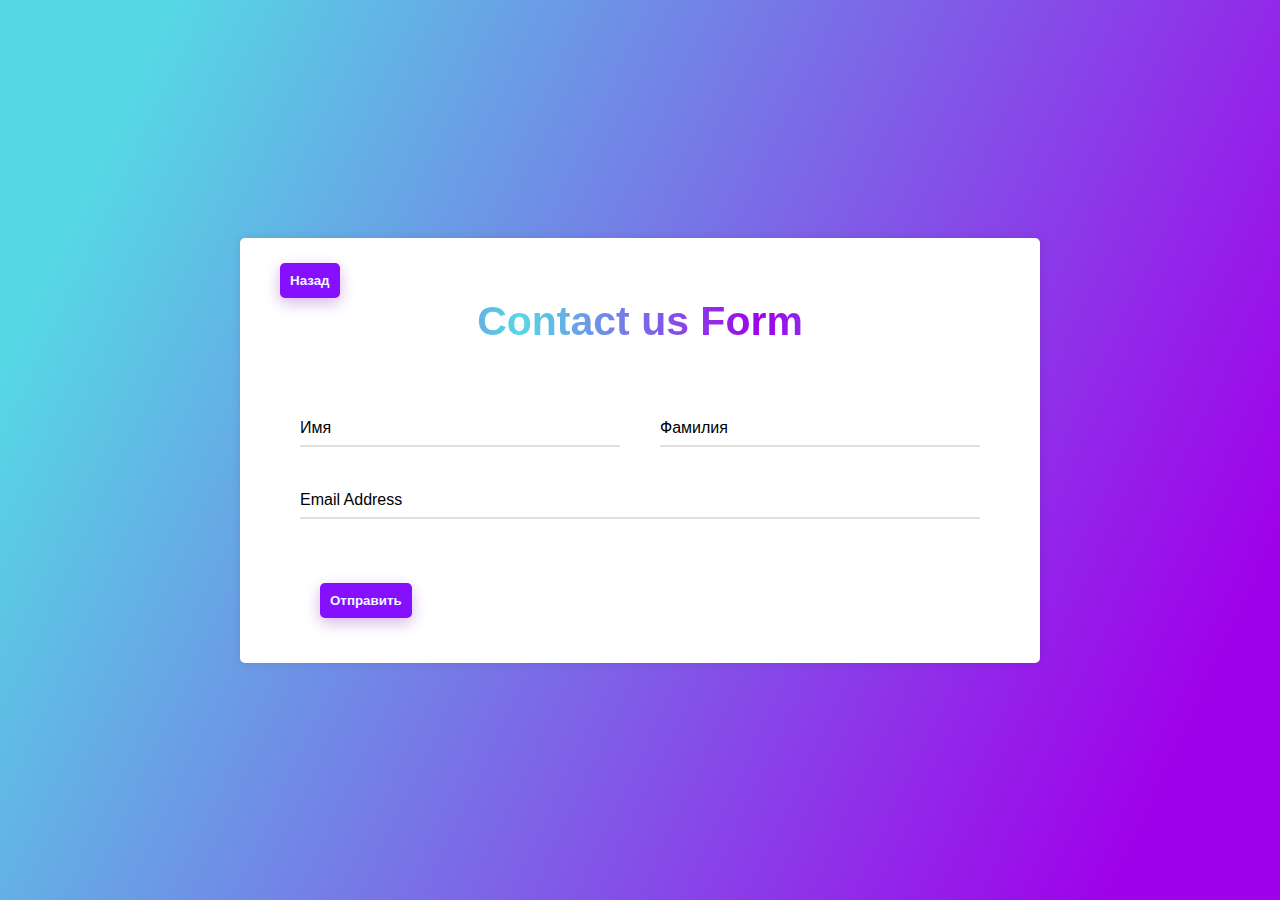
==== task-2/registraci/registraci.html @ 8f78cce4 "В одном из вух проектов испольховал фреймворк bootstrap" ====
<!DOCTYPE html>
<html lang="en">
<head>
    <meta charset="UTF-8">
    <meta name="viewport" content="width=device-width, initial-scale=1.0">
    <link rel="stylesheet" href="index.css">
    <title>Document</title>
</head>
<body>
   <div class="container">
      <a href="./registraci.html">
         <button>Назад</button>
      </a>
        <div class="text">
           Contact us Form
        </div>
        <form action="#">
           <div class="form-row">
              <div class="input-data">
                 <input type="text" required>
                 <div class="underline"></div>
                 <label for="">Имя</label>
              </div>
              <div class="input-data">
                 <input type="text" required>
                 <div class="underline"></div>
                 <label for="">Фамилия</label>
              </div>
           </div>
           <div class="form-row">
              <div class="input-data">
                 <input type="email" required>
                 <div class="underline"></div>
                 <label for="">Email Address</label>
              </div>
           </div>
           <div class="form-row">
           <div class="input-data textarea">

              <div class="form-row submit-btn">
                 <div class="input-data">
                    <div class="inner"></div>
                    <button type="submit" >Отправить</button>
                  </div>
               </div>
            </form>
         </div>
</body>
</html>
---- task-2/registraci/index.css ----
*{
  margin: 0;
  padding: 0;
  outline: none;
  box-sizing: border-box;
  font-family: 'Poppins', sans-serif;
}
body{
  display: flex;
  align-items: center;
  justify-content: center;
  min-height: 100vh;
  padding: 10px;
  font-family: 'Poppins', sans-serif;
  background: linear-gradient(115deg, #56d8e4 10%, #9f01ea 90%);
}
.container{
    border-radius: 5px;
  max-width: 800px;
  background: #fff;
  width: 800px;
  padding: 25px 40px 10px 40px;
  box-shadow: 0px 0px 10px rgba(0,0,0,0.1);
}
.container .text{
  text-align: center;
  font-size: 41px;
  font-weight: 600;
  font-family: 'Poppins', sans-serif;
  background: -webkit-linear-gradient(right, #56d8e4, #9f01ea, #56d8e4, #9f01ea);
  -webkit-background-clip: text;
  -webkit-text-fill-color: transparent;
}
.container form{
  padding: 30px 0 0 0;
}
.container form .form-row{
  display: flex;
  margin: 32px 0;
}
form .form-row .input-data{
  width: 100%;
  height: 40px;
  margin: 0 20px;
  position: relative;
}
form .form-row .textarea{
  height: 70px;
}
.input-data input,
.textarea textarea{
  display: block;
  width: 100%;
  height: 100%;
  border: none;
  font-size: 17px;
  border-bottom: 2px solid rgba(0,0,0, 0.12);
}
.input-data input:focus ~ label, .textarea textarea:focus ~ label,
.input-data input:valid ~ label, .textarea textarea:valid ~ label{
  transform: translateY(-20px);
  font-size: 14px;
  color: #3498db;
}
.textarea textarea{
  resize: none;
  padding-top: 10px;
}
.input-data label{
  position: absolute;
  pointer-events: none;
  bottom: 10px;
  font-size: 16px;
  transition: all 0.3s ease;
}
.textarea label{
  width: 100%;
  bottom: 40px;
  background: #fff;
}
.input-data .underline{
  position: absolute;
  bottom: 0;
  height: 2px;
  width: 100%;
}
.input-data .underline:before{
  position: absolute;
  content: "";
  height: 2px;
  width: 100%;
  background: #3498db;
  transform: scaleX(0);
  transform-origin: center;
  transition: transform 0.3s ease;
}


button {
    font-family: "Bebas Neue", sans-serif;
    font-weight: 800;
    padding: 10px;
    color: aliceblue;
    background-color: rgb(134, 15, 253);
    box-shadow: 0 5px 15px 0 rgb(212, 182, 230);
    transition: 0.7s;
    border-radius: 5px;
    border: 0cap;
  }
  button:hover {
    transform: translate(0, -3px);
    background-color: rgb(2, 225, 255);
    box-shadow: 0 20px 40px 0 rgb(9, 134, 251);
  }
  a button{
    font-family: "Bebas Neue", sans-serif;
    font-weight: 800;
    padding: 10px;
    color: aliceblue;
    background-color: rgb(134, 15, 253);
    box-shadow: 0 5px 15px 0 rgb(212, 182, 230);
    transition: 0.7s;
    border-radius: 5px;
    border: 0cap;
  }
  a button:hover{
    transform: translate(0, -3px);
    background-color: rgb(255, 2, 2);
    box-shadow: 0 20px 40px 0 rgb(251, 9, 9);
  }

@media (max-width: 700px) {
  .container .text{
    font-size: 30px;
  }
  .container form{
    padding: 10px 0 0 0;
  }
  .container form .form-row{
    display: block;
  }
  form .form-row .input-data{
    margin: 35px 0!important;
  }
  .submit-btn .input-data{
    width: 40%!important;
  }
}
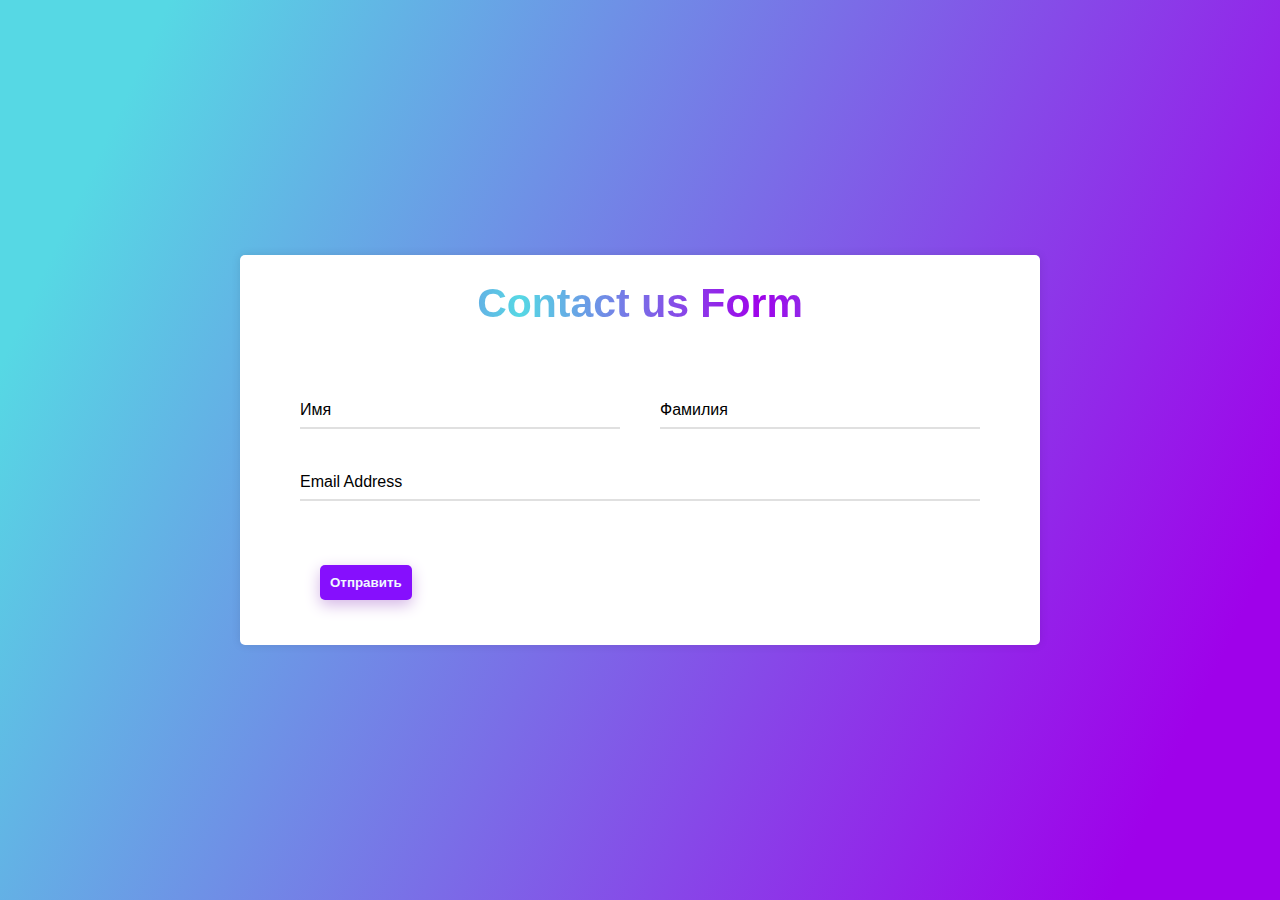
==== commit 9d376657: "Update registraci.html" ====
--- a/task-2/registraci/registraci.html
+++ b/task-2/registraci/registraci.html
@@ -8,9 +8,6 @@
 </head>
 <body>
    <div class="container">
-      <a href="./registraci.html">
-         <button>Назад</button>
-      </a>
         <div class="text">
            Contact us Form
         </div>
@@ -46,4 +43,4 @@
             </form>
          </div>
 </body>
-</html>+</html>
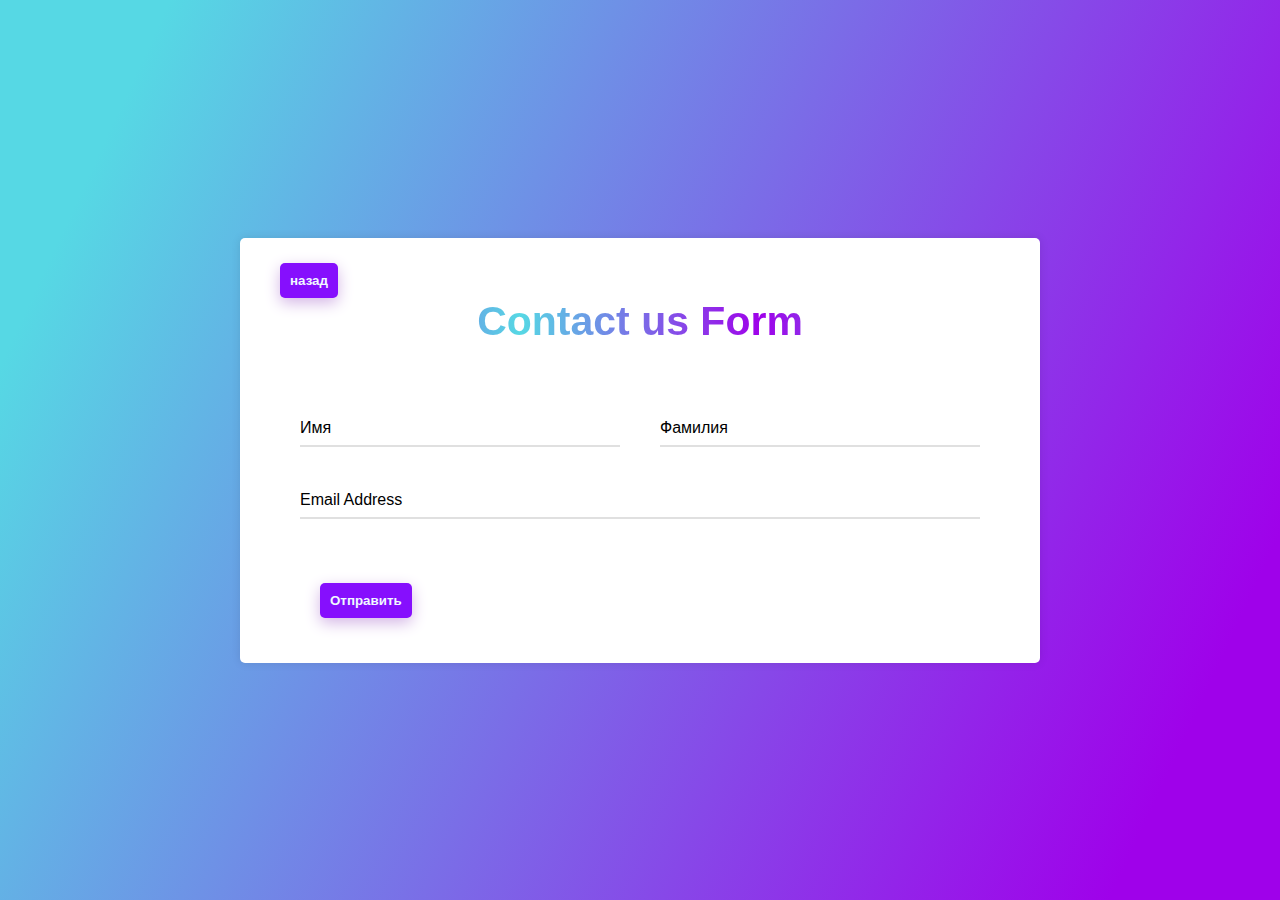
==== commit cd6a306a: "Update registraci.html" ====
--- a/task-2/registraci/registraci.html
+++ b/task-2/registraci/registraci.html
@@ -8,6 +8,7 @@
 </head>
 <body>
    <div class="container">
+       <a href="../avtori.html"> <button>назад</button></a>
         <div class="text">
            Contact us Form
         </div>
